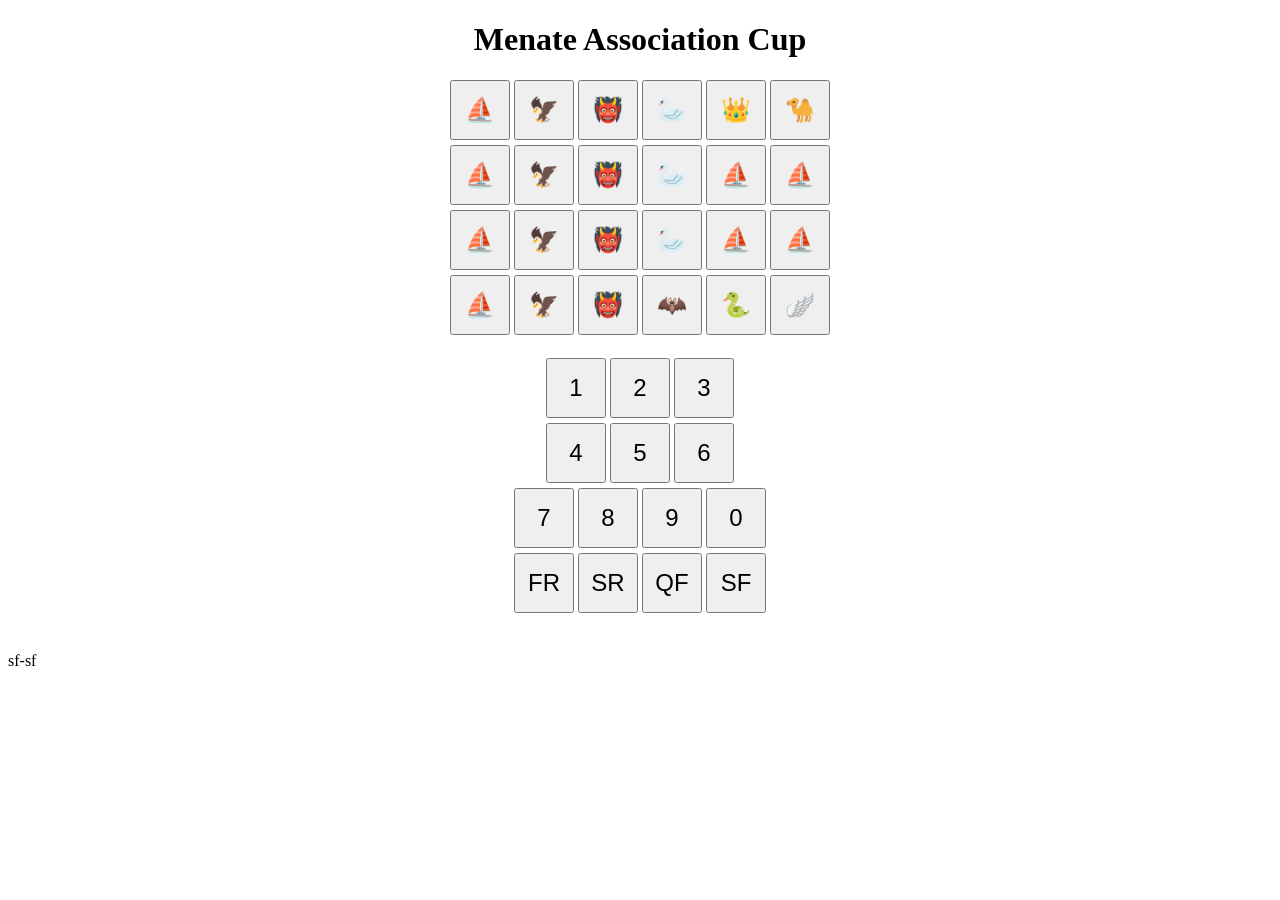
==== index.html @ f9a03bd4 "update bos" ====
<!DOCTYPE html>
<html lang="en">
<head>
    <meta charset="UTF-8">
    <meta name="viewport" content="width=device-width, initial-scale=1.0">
    <title>Menate Association Cup</title>
    <link rel="stylesheet" href="style.css">
</head>
<body>
    <h1>Menate Association Cup</h1>
    <button class="team" data-text1="Danisher Siti⛵ " data-text2=" ⛵Danisher Siti">⛵</button>
    <button class="team" data-text1=" 🦅Haikalecional🦅 ">🦅</button>
    <button id="HID">👹</button>
    <button id="AMA">🦢</button>
    <button id="REL">👑</button>
    <button id="MIR">🐪</button><br>
    <button id="HAF">⛵</button>
    <button id="AMC">🦅</button>
    <button id="SAL">👹</button>
    <button id="ANQ">🦢</button>
    <button id="QAY">⛵</button>
    <button id="FEZ">⛵</button><br>
    <button id="ADM">⛵</button>
    <button id="FIK">🦅</button>
    <button id="KAR">👹</button>
    <button id="FAK">🦢</button>
    <button id="HAB">⛵</button>
    <button id="BER">⛵</button><br>
    <button id="RAF">⛵</button>
    <button id="ANS">🦅</button>
    <button id="FAR">👹</button>
    <button id="AID">🦇</button>
    <button id="MIZ">🐍</button>
    <button id="KIR">🪽</button><br>
    <br>
    <button class="team" data-text="1">1</button>
    <button class="team" data-text="2">2</button>
    <button class="team" data-text="3">3</button><br>
    <button class="team" data-text="4">4</button>
    <button class="team" data-text="5">5</button>
    <button class="team" data-text="6">6</button><br>
    <button class="team" data-text="7">7</button>
    <button class="team" data-text="8">8</button>
    <button class="team" data-text="9">9</button>
    <button class="team" data-text="0">0</button>
    <br>
    <button class="round" data-text="*First Round*">FR</button>
    <button class="round" data-text="*Second Round*">SR</button>
    <button class="round" data-text="*Quarter Final*">QF</button>
    <button class="round" data-text="Semi Final">SF</button><br>
    
  <div id="what">
    <p class="roundtext"></p>
    <br>
    <a class="slot">sf</a><a class="slot"></a><a>-</a><a class="slot"></a><a class="slot">sf</a>
  </div>

    <script src="function.js"></script>
</body>
</html>
---- style.css ----
body {
    text-align: center;
}

h1 {

    text-align: center;
}

button {

    width: 60px;
    height: 60px;
    text-align: center;
    font-size: x-large;
    margin-bottom: 5px;
}

#submit {
    width: fit-content;
    font-size: medium;
}

#what {

    text-align: left;
}
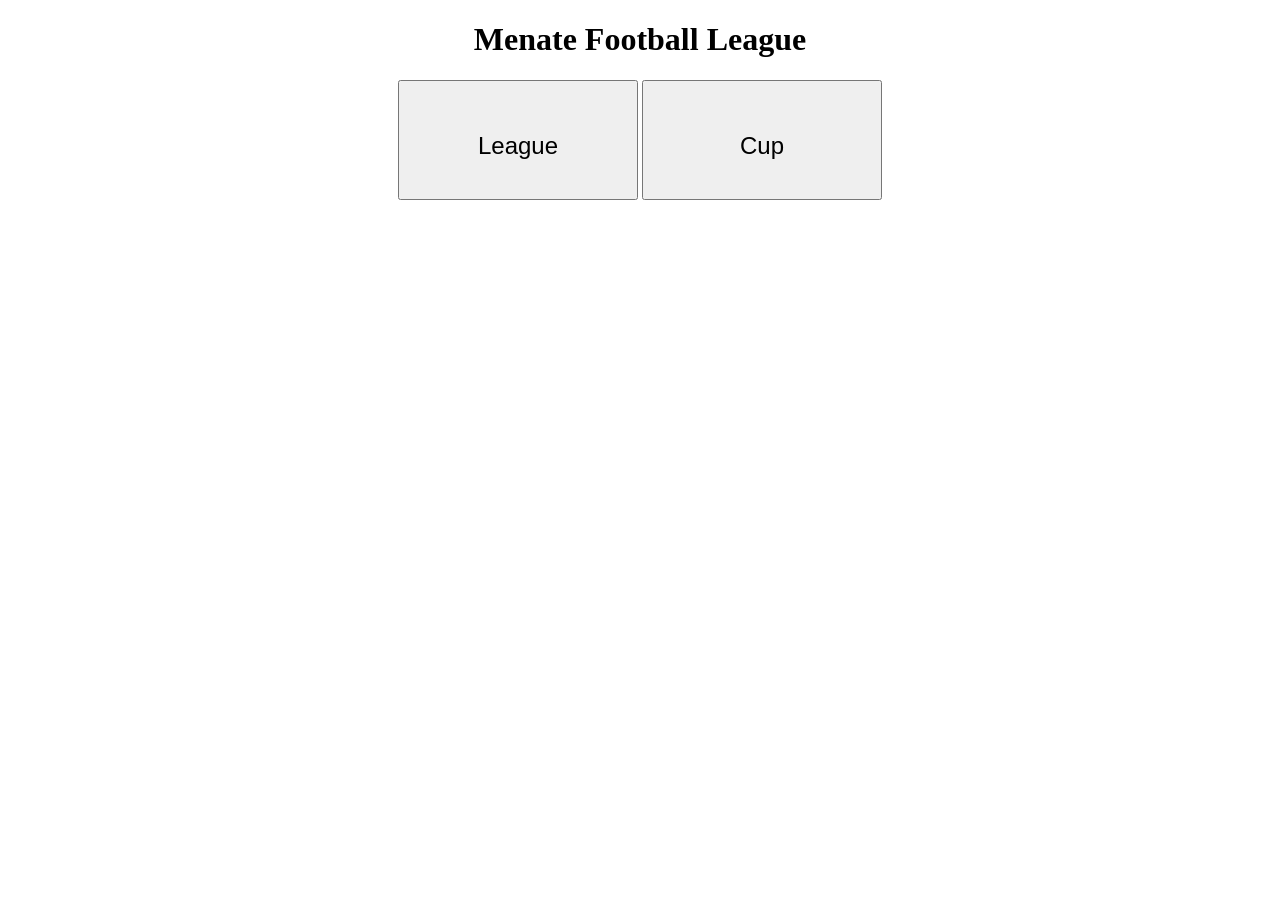
==== commit ff432adc: "update homepage content" ====
--- a/index.html
+++ b/index.html
@@ -1,60 +1,16 @@
 <!DOCTYPE html>
 <html lang="en">
 <head>
-    <meta charset="UTF-8">
-    <meta name="viewport" content="width=device-width, initial-scale=1.0">
-    <title>Menate Association Cup</title>
-    <link rel="stylesheet" href="style.css">
+  <meta charset="UTF-8">
+  <meta name="viewport" content="width=device-width, initial-scale=1.0">
+  <link rel="stylesheet" href="style.css">
+  <title>mainpage</title>
 </head>
 <body>
-    <h1>Menate Association Cup</h1>
-    <button class="team" data-text1="Danisher Siti⛵ " data-text2=" ⛵Danisher Siti">⛵</button>
-    <button class="team" data-text1=" 🦅Haikalecional🦅 ">🦅</button>
-    <button id="HID">👹</button>
-    <button id="AMA">🦢</button>
-    <button id="REL">👑</button>
-    <button id="MIR">🐪</button><br>
-    <button id="HAF">⛵</button>
-    <button id="AMC">🦅</button>
-    <button id="SAL">👹</button>
-    <button id="ANQ">🦢</button>
-    <button id="QAY">⛵</button>
-    <button id="FEZ">⛵</button><br>
-    <button id="ADM">⛵</button>
-    <button id="FIK">🦅</button>
-    <button id="KAR">👹</button>
-    <button id="FAK">🦢</button>
-    <button id="HAB">⛵</button>
-    <button id="BER">⛵</button><br>
-    <button id="RAF">⛵</button>
-    <button id="ANS">🦅</button>
-    <button id="FAR">👹</button>
-    <button id="AID">🦇</button>
-    <button id="MIZ">🐍</button>
-    <button id="KIR">🪽</button><br>
-    <br>
-    <button class="team" data-text="1">1</button>
-    <button class="team" data-text="2">2</button>
-    <button class="team" data-text="3">3</button><br>
-    <button class="team" data-text="4">4</button>
-    <button class="team" data-text="5">5</button>
-    <button class="team" data-text="6">6</button><br>
-    <button class="team" data-text="7">7</button>
-    <button class="team" data-text="8">8</button>
-    <button class="team" data-text="9">9</button>
-    <button class="team" data-text="0">0</button>
-    <br>
-    <button class="round" data-text="*First Round*">FR</button>
-    <button class="round" data-text="*Second Round*">SR</button>
-    <button class="round" data-text="*Quarter Final*">QF</button>
-    <button class="round" data-text="Semi Final">SF</button><br>
-    
-  <div id="what">
-    <p class="roundtext"></p>
-    <br>
-    <a class="slot">sf</a><a class="slot"></a><a>-</a><a class="slot"></a><a class="slot">sf</a>
-  </div>
-
-    <script src="function.js"></script>
+  <h1>Menate Football League</h1>
+  <button class="hai" id="league">League</button>
+  <button class="hai" id="cup">Cup</button>
+  
+  <script src="indexftn.js"></script>
 </body>
 </html>
--- a/style.css
+++ b/style.css
@@ -25,3 +25,24 @@
 
     text-align: left;
 }
+
+.hai {
+
+    width: 10em;
+    padding: 50px;
+    height: 5em;
+    text-align: center;
+    
+}
+
+.box {
+
+    text-align: left;
+    
+}
+
+.choice {
+    
+    display: block;
+    padding: 7px;
+}
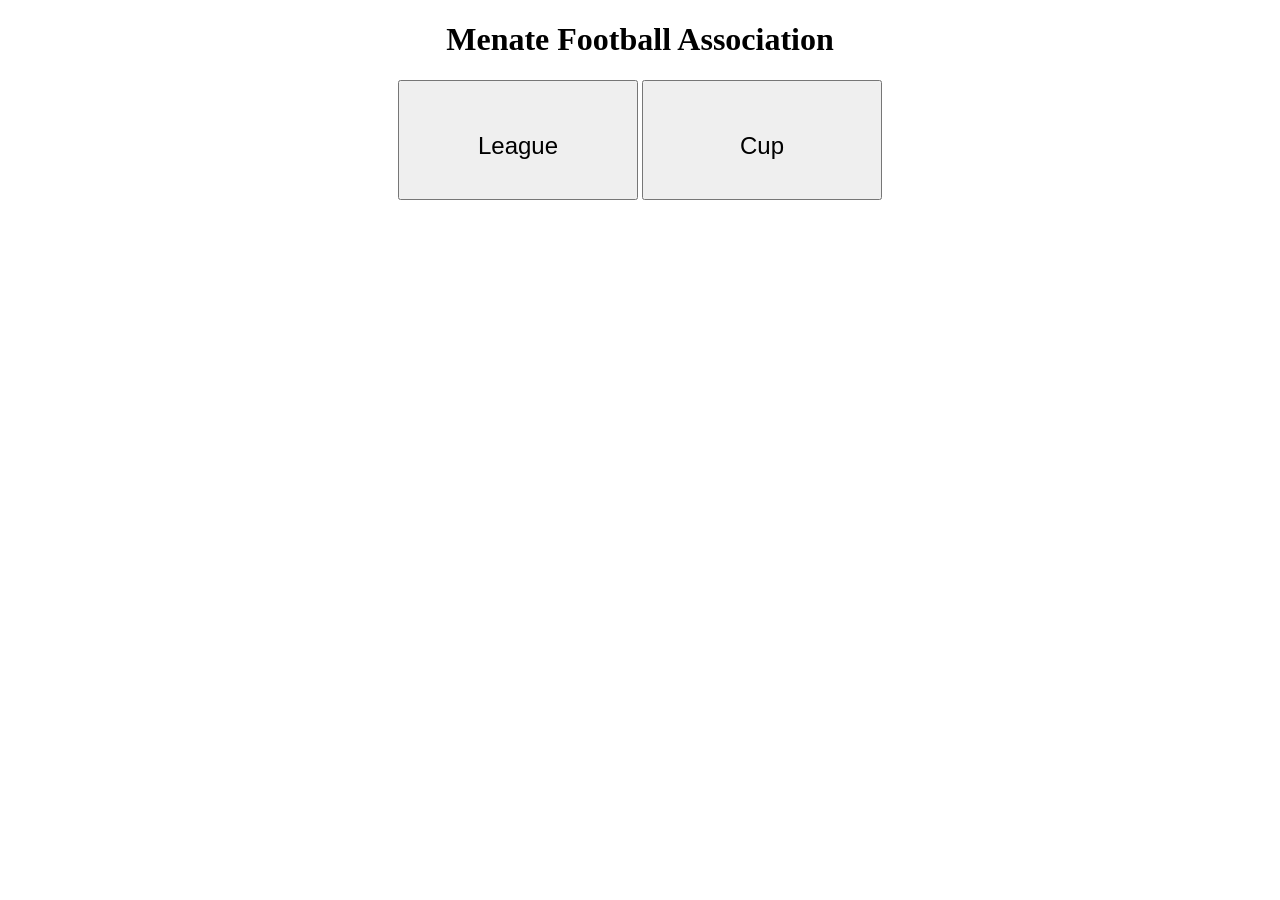
==== commit 5e32a3ec: "update" ====
--- a/index.html
+++ b/index.html
@@ -7,7 +7,7 @@
   <title>mainpage</title>
 </head>
 <body>
-  <h1>Menate Football League</h1>
+  <h1>Menate Football Association</h1>
   <button class="hai" id="league">League</button>
   <button class="hai" id="cup">Cup</button>
   
--- a/style.css
+++ b/style.css
@@ -40,9 +40,3 @@
     text-align: left;
     
 }
-
-.choice {
-    
-    display: block;
-    padding: 7px;
-}
